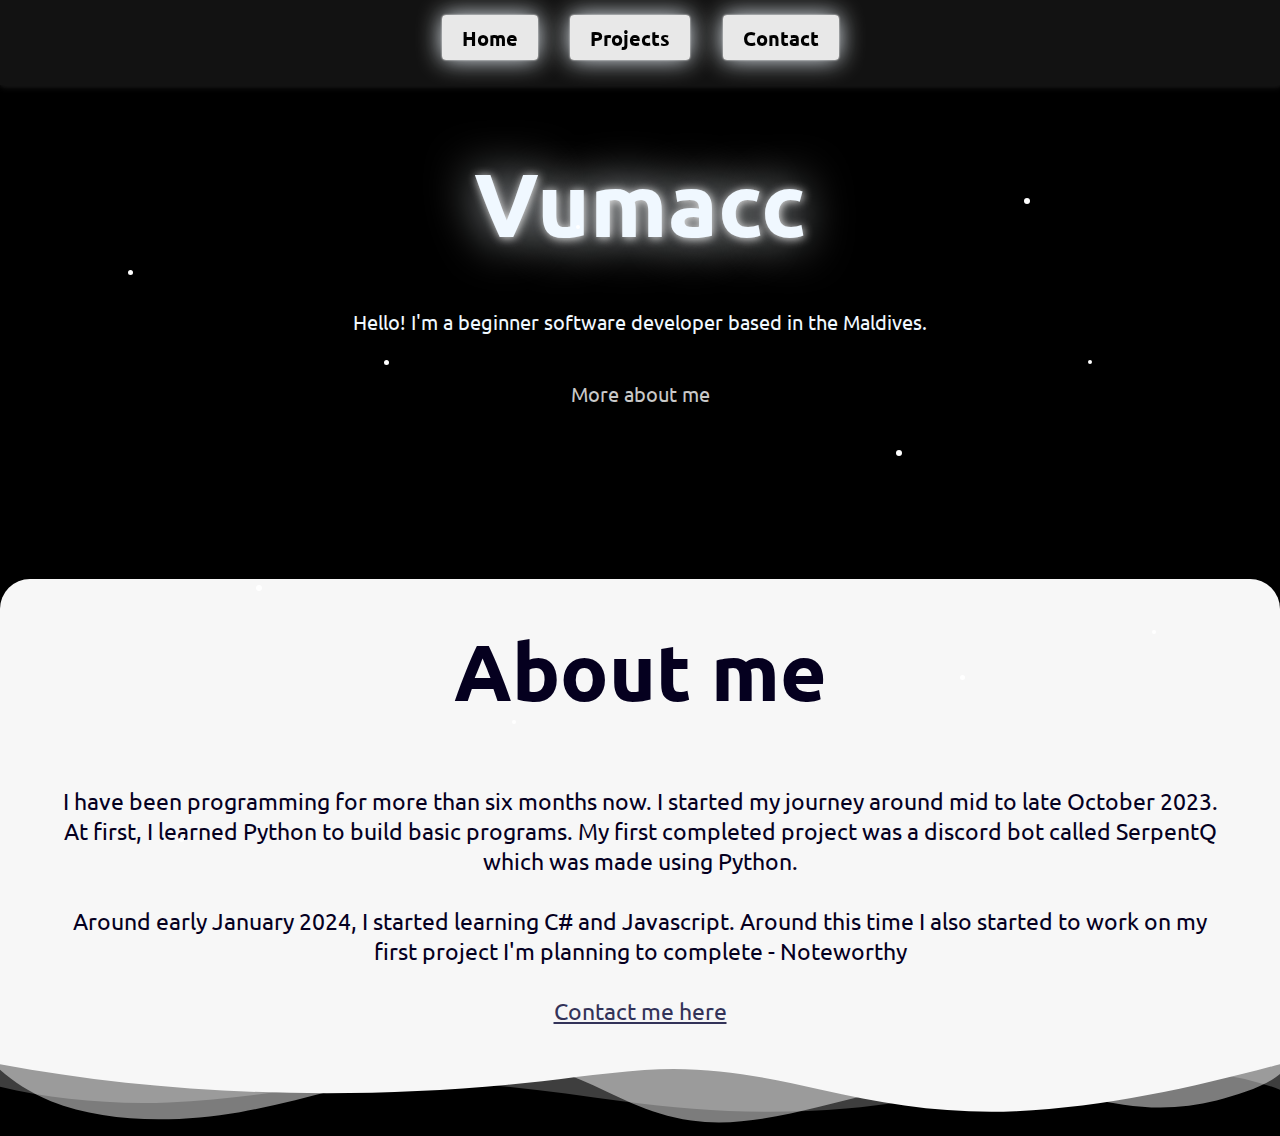
==== index.html @ 8f523c3f "Add files via upload" ====
<!DOCTYPE html>
<html>
    <head>
        <meta charset="utf-8">
        <meta http-equiv="X-UA-Compatible" content="IE=edge">
        <title>Vumacc</title>
        <link href="/assets/favicon.ico" rel="icon" type="image/x-icon">
        <meta name="description" content="The official website for Vumacc!">
        <meta name="viewport" content="width=device-width, initial-scale=1">
        <link rel='stylesheet' href='https://fonts.googleapis.com/css?family=Ubuntu'>
        <link rel="stylesheet" href="https://cdnjs.cloudflare.com/ajax/libs/font-awesome/4.7.0/css/font-awesome.min.css">
        <link rel="stylesheet" href="/global/style.css">
    </head>
    <body>
        <nav data-name="Layer 2" ="nav-menu">
            <div class="nav-bar">
                <a style="text-decoration: none;" href="/landing-page/index.html" class="nav-button nav"><strong>Home</strong></a>
                <a style="text-decoration: none;" href="/development/index.html" class="nav-button nav"><strong>Projects</strong></a>
                <a style="text-decoration: none;" href="/contact/index.html" class="nav-button nav"><strong>Contact</strong></a>
            </div>
        </nav>
        <br>
        <div class="stars">
            <div class="star" style="top: 93%; left: 14%; width: 5px; height: 5px; animation-delay: 1s;"></div>
            <div class="star" style="top: 50%; left: 70%; width: 6px; height: 6px; animation-delay: 4s;"></div>
            <div class="star" style="top: 80%; left: 40%; width: 4px; height: 4px; animation-delay: 12s;"></div>
            <div class="star" style="top: 30%; left: 10%; width: 5px; height: 5px; animation-delay: 7s;"></div>
            <div class="star" style="top: 22%; left: 80%; width: 6px; height: 6px; animation-delay: 3s;"></div>
            <div class="star" style="top: 40%; left: 30%; width: 5px; height: 5px; animation-delay: 3s;"></div>
            <div class="star" style="top: 70%; left: 90%; width: 4px; height: 4px; animation-delay: 2s;"></div>
            <div class="star" style="top: 65%; left: 20%; width: 6px; height: 6px; animation-delay: 5s;"></div>
            <div class="star" style="top: 25%; left: 45%; width: 4px; height: 4px; animation-delay: 10s;"></div>
            <div class="star" style="top: 75%; left: 75%; width: 5px; height: 5px; animation-delay: 2s;"></div>
            <div class="star" style="top: 40%; left: 85%; width: 4px; height: 4px; animation-delay: 11s;"></div>
        </div>
        <h1 class="cursor-contextmenu"><strong>Vumacc</strong></h1>

        <div class="main">
            <p class="cursor-contextmenu homepage-main-text">
                Hello! I'm a beginner software developer based in the Maldives. <br> <br>
            </p>
            <a class="front" href="#about-me-section" style="text-decoration: none;">More about me</a>
        </div>

        <div class="about-me-section cursor-contextmenu">
            <h2 class="cursor-contextmenu">About me</h2>
            <p class="text-black text-23px text-line-height-1point3 cursor-contextmenu">
                I have been programming for more than six months now. I started my journey around mid to late October 2023.<br>
                At first, I learned Python to build basic programs. My first completed project was a discord bot called SerpentQ<br>
                which was made using Python.
                <br><br>
                Around early January 2024, I started learning C# and Javascript. Around this time I also started to work on my<br>
                first project I'm planning to complete - Noteworthy
                <br><br>
                <a class="text-23px about-me" style="text-decoration:underline;" href="/pages/contact/contacts.html">Contact me here</a>
            </p> 
        </div>
        <div class="shape-divider custom-shape-divider-top-1711123782">
            <svg data-name="Layer 1" xmlns="http://www.w3.org/2000/svg" viewBox="0 0 1200 120" preserveAspectRatio="none">
                <path d="M0,0V46.29c47.79,22.2,103.59,32.17,158,28,70.36-5.37,136.33-33.31,206.8-37.5C438.64,32.43,512.34,53.67,583,72.05c69.27,18,138.3,24.88,209.4,13.08,36.15-6,69.85-17.84,104.45-29.34C989.49,25,1113-14.29,1200,52.47V0Z" opacity=".25" class="shape-fill"></path>
                <path d="M0,0V15.81C13,36.92,27.64,56.86,47.69,72.05,99.41,111.27,165,111,224.58,91.58c31.15-10.15,60.09-26.07,89.67-39.8,40.92-19,84.73-46,130.83-49.67,36.26-2.85,70.9,9.42,98.6,31.56,31.77,25.39,62.32,62,103.63,73,40.44,10.79,81.35-6.69,119.13-24.28s75.16-39,116.92-43.05c59.73-5.85,113.28,22.88,168.9,38.84,30.2,8.66,59,6.17,87.09-7.5,22.43-10.89,48-26.93,60.65-49.24V0Z" opacity=".5" class="shape-fill"></path>
                <path d="M0,0V5.63C149.93,59,314.09,71.32,475.83,42.57c43-7.64,84.23-20.12,127.61-26.46,59-8.63,112.48,12.24,165.56,35.4C827.93,77.22,886,95.24,951.2,90c86.53-7,172.46-45.71,248.8-84.81V0Z" class="shape-fill"></path>
            </svg>
        </div>        

        <script src="/scripts/script.js" async defer></script>
    </body>
</html>
---- global/style.css ----
body {
    background-color: black;
    overflow-x: hidden;
    height: 100%;
    margin: 0;
    padding: 0;
}

@keyframes twinkling {
    0% { opacity: 0; }
    50% { opacity: 1; }
    100% { opacity: 0; }
}

@keyframes glow-on-hover {
    0% { box-shadow: 1px 1px 2px rgb(230, 230, 230), 0px 0px 20px aliceblue; }
    100% { box-shadow: 1px 1px 3px rgb(230, 230, 230), 0px 0px 40px aliceblue; }
}

::-webkit-scrollbar {
    width: 10px;
    background: #292929
}

::-webkit-scrollbar-thumb {
    background: #5b5b5b;
    border-radius: 5px;
}

::selection {
    background-color: rgb(92, 92, 92);
    color: #1d1d1d;
}

.cursor-contextmenu {
    cursor: context-menu;
}

.text-black {
    color: rgb(5, 0, 31);
}

.text-23px {
    font-size: 23px;
}

.clr-hover-565656:hover {
    color: #565656;
}

.clr-c9c9c9 {
    color: #c9c9c9;
}

.clr-140d3f {
    color: #140d3f;
}

.clr-c9c9c9:hover {
    color: #130864;
}

.text-line-height-1point3 {
    line-height: 1.3;
}

.star {
    position: absolute;
    background-color: white;
    border-radius: 50%;
    animation: twinkling 5s infinite;
}

.main {
    width: auto;
    height: 200px;
    margin: auto;
    padding: 30px;
    text-align: center;
}

h1 {
    color: aliceblue;
    font-family: 'Ubuntu';
    font-size: 90px;
    text-align: center;
    text-shadow: 1px 1px 10px rgb(230, 230, 230), 0px 0px 50px aliceblue;
    margin-top: 30px;
    margin-bottom: 0px;
    padding-top: 100px;
}

h2 {
    color: rgb(5, 0, 31);
    font-family: 'Ubuntu';
    font-size: 80px;
    text-align: center;
    margin-top: 30px;
}

p {
    color: aliceblue;
    font-family: 'Ubuntu';
    font-size: 20px;
    text-align: center;
}

a.front {
    color: #c9c9c9;
    font-family: 'Ubuntu';
    font-size: 20px;
    transition: color 0.25s ease-in-out;
}

a.front:hover {
    color: #565656;
    text-decoration: none;
    font-family: 'Ubuntu';
    cursor: pointer;
}

a.about-me {
    color: #333359;
    font-family: 'Ubuntu';
    transition: color 0.25s ease-in-out;
}

a.about-me:hover {
    color: #5d448d;
    text-decoration: none;
    font-family: 'Ubuntu';
    cursor: pointer;
}

a.nav {
    color: #c9c9c9;
    font-family: 'Ubuntu';
    font-size: 20px;
    transition: color 0.25s ease-in-out;
}

a.nav:hover {
    color: #1e1e1e;
    text-decoration: none;
    font-family: 'Ubuntu';
    cursor: pointer;
}

nav {
    margin: auto;
    text-align: center;
    font-size: 50px;
}

a.nav-button {
    padding: 10px 20px;
    border: 0px outset buttonborder;
    border-radius: 4px;
    color: buttontext;
    background-color: rgb(232, 232, 232);
    text-decoration: none;
    transition: background-color 0.2s ease-in-out;
    transition: box-shadow 0.2s ease-in-out;
    box-shadow: 0px 0px 2px rgb(255, 255, 255), 0px 0px 25px aliceblue;
    margin-right: 10px;
    margin-left: 10px;
    margin-bottom: 10px;
}

a.nav-button:hover {
    border-radius: 4px;
    background-color: rgb(223, 223, 223);
    text-decoration: none;
    box-shadow: 0px 0px 2px rgb(255, 255, 255), 0px 0px 15px aliceblue;
    margin-right: 10px;
    margin-left: 10px;
}

div.nav-bar {
    height: 85px;
    width: 100%;
    background-color: rgba(30, 29, 30, 0.61);;
    box-shadow: 1px 1px 3px rgb(18, 18, 18), 1px 1px 7px rgb(39, 39, 39);
    position: fixed;
    backdrop-filter: blur(5px);
    text-align: center;
    align-content: top;
}

div.about-me-section {
    background-color: rgb(247, 247, 247);
    margin-top: 60px;
    width: 100%;
    height: 470px;
    color: rgb(5, 0, 31);
    text-align: center;
    font-size: 25px;
    font-family: 'Ubuntu';
    padding-top: 12px;
    -moz-border-radius: 0px;
    -webkit-border-radius: 3px 3px 0px 0px;
    border-radius: 30px 30px 0px 0px; 
}

.custom-shape-divider-top-1711123782 {
    width: 100%;
    overflow: hidden;
    line-height: 0;
}

.custom-shape-divider-top-1711123782 svg {
    position: relative;
    display: block;
    width: calc(100% + 1.3px);
    height: 67px;
}

.custom-shape-divider-top-1711123782 .shape-fill {
    fill: #f7f7f7;
}

div.shape-divider {
    height: 75px;
    width: 100%;
}
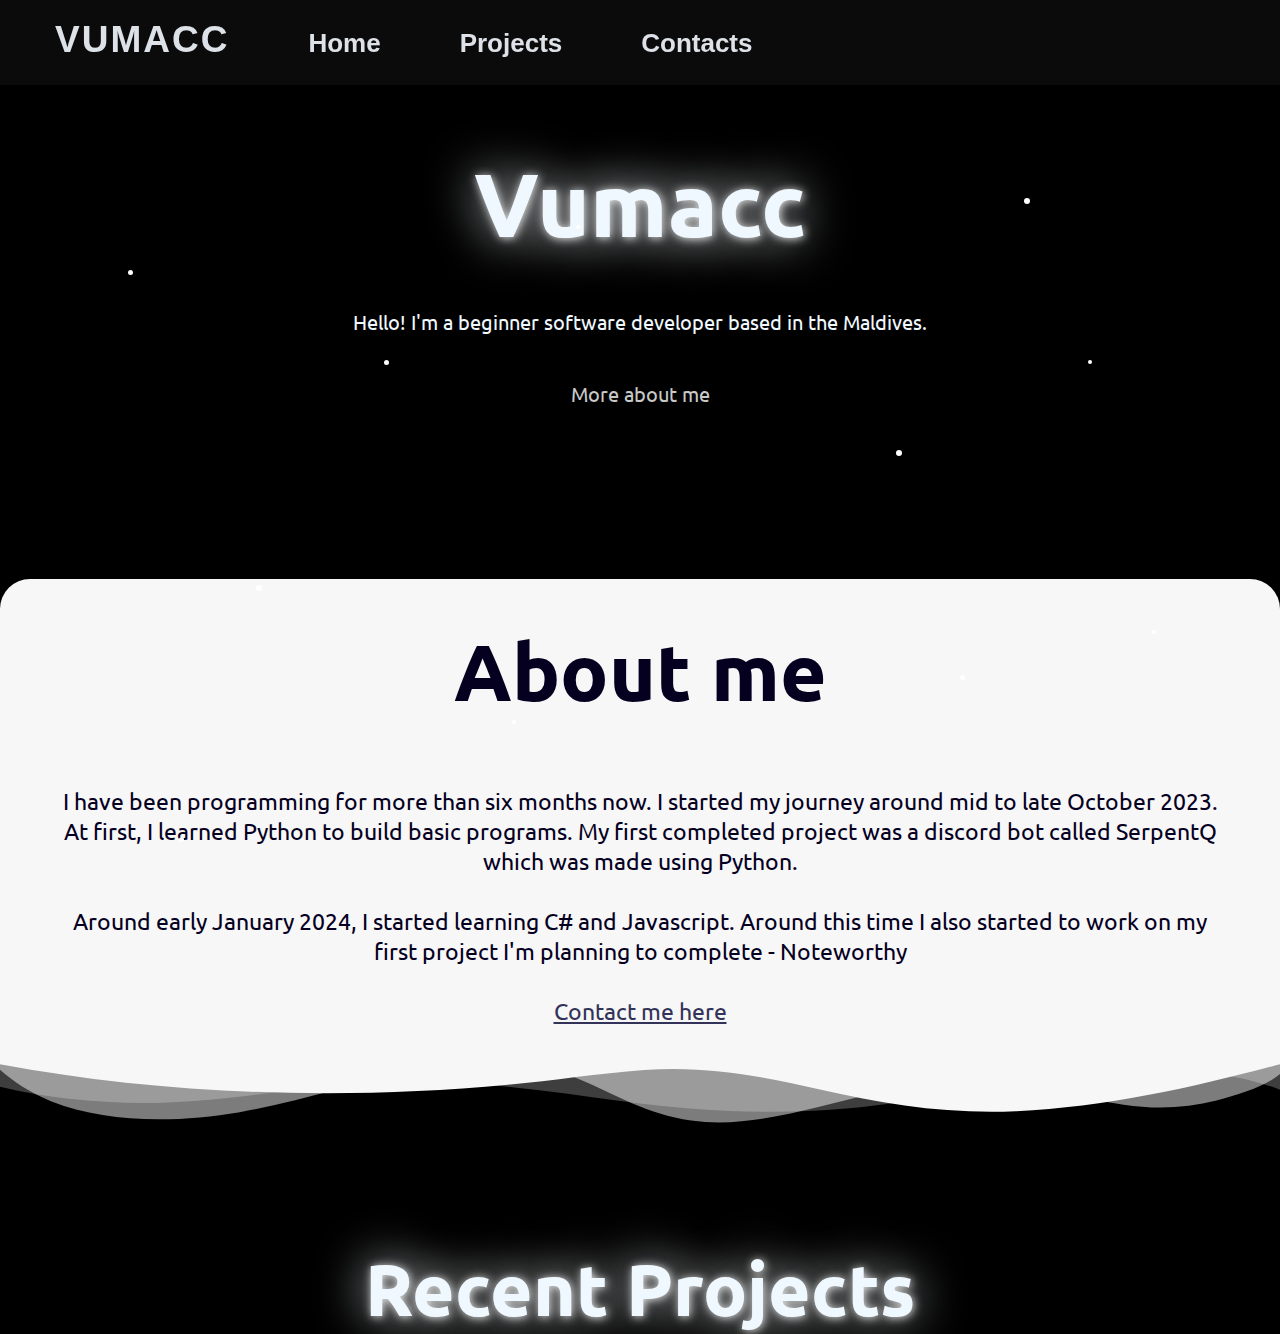
==== commit 065e5e2a: "Redesigned the nav-bar and nav-buttons" ====
--- a/index.html
+++ b/index.html
@@ -12,11 +12,12 @@
         <link rel="stylesheet" href="/global/style.css">
     </head>
     <body>
-        <nav data-name="Layer 2" ="nav-menu">
-            <div class="nav-bar">
-                <a style="text-decoration: none;" href="/landing-page/index.html" class="nav-button nav"><strong>Home</strong></a>
-                <a style="text-decoration: none;" href="/development/index.html" class="nav-button nav"><strong>Projects</strong></a>
-                <a style="text-decoration: none;" href="/contact/index.html" class="nav-button nav"><strong>Contact</strong></a>
+        <nav class="nav-menu">
+            <div class="nav-bar cursor-contextmenu">
+                <button onclick="window.location.href='/'" class="nav-button nav nav-vumacc nav-hidden cursor-hand"><strong>VUMACC</strong></button>
+                <button onclick="window.location.href='/'" class="nav-button nav cursor-hand font-26px"><strong>Home</strong></button>
+                <button onclick="window.location.href='/Projects'" class="nav-button nav cursor-hand font-26px"><strong>Projects</strong></button>
+                <button onclick="window.location.href='/contact/'" class="nav-button nav cursor-hand font-26px"><strong>Contacts</strong></button>
             </div>
         </nav>
         <br>
@@ -33,7 +34,7 @@
             <div class="star" style="top: 75%; left: 75%; width: 5px; height: 5px; animation-delay: 2s;"></div>
             <div class="star" style="top: 40%; left: 85%; width: 4px; height: 4px; animation-delay: 11s;"></div>
         </div>
-        <h1 class="cursor-contextmenu"><strong>Vumacc</strong></h1>
+        <h1 class="cursor-contextmenu padding-top-100 font-90px"><strong>Vumacc</strong></h1>
 
         <div class="main">
             <p class="cursor-contextmenu homepage-main-text">
@@ -55,13 +56,18 @@
                 <a class="text-23px about-me" style="text-decoration:underline;" href="/pages/contact/contacts.html">Contact me here</a>
             </p> 
         </div>
-        <div class="shape-divider custom-shape-divider-top-1711123782">
+
+        <div class="shape-divider about-me-shape-divider">
             <svg data-name="Layer 1" xmlns="http://www.w3.org/2000/svg" viewBox="0 0 1200 120" preserveAspectRatio="none">
                 <path d="M0,0V46.29c47.79,22.2,103.59,32.17,158,28,70.36-5.37,136.33-33.31,206.8-37.5C438.64,32.43,512.34,53.67,583,72.05c69.27,18,138.3,24.88,209.4,13.08,36.15-6,69.85-17.84,104.45-29.34C989.49,25,1113-14.29,1200,52.47V0Z" opacity=".25" class="shape-fill"></path>
                 <path d="M0,0V15.81C13,36.92,27.64,56.86,47.69,72.05,99.41,111.27,165,111,224.58,91.58c31.15-10.15,60.09-26.07,89.67-39.8,40.92-19,84.73-46,130.83-49.67,36.26-2.85,70.9,9.42,98.6,31.56,31.77,25.39,62.32,62,103.63,73,40.44,10.79,81.35-6.69,119.13-24.28s75.16-39,116.92-43.05c59.73-5.85,113.28,22.88,168.9,38.84,30.2,8.66,59,6.17,87.09-7.5,22.43-10.89,48-26.93,60.65-49.24V0Z" opacity=".5" class="shape-fill"></path>
                 <path d="M0,0V5.63C149.93,59,314.09,71.32,475.83,42.57c43-7.64,84.23-20.12,127.61-26.46,59-8.63,112.48,12.24,165.56,35.4C827.93,77.22,886,95.24,951.2,90c86.53-7,172.46-45.71,248.8-84.81V0Z" class="shape-fill"></path>
             </svg>
-        </div>        
+        </div>    
+        
+        <div class="recent-projects">
+            <h1 class="cursor-contextmenu font-73px">Recent Projects</h1>
+        </div>
 
         <script src="/scripts/script.js" async defer></script>
     </body>
--- a/global/style.css
+++ b/global/style.css
@@ -17,6 +17,12 @@
     100% { box-shadow: 1px 1px 3px rgb(230, 230, 230), 0px 0px 40px aliceblue; }
 }
 
+@keyframes button-click {
+    0% { scale: 1; }
+    50% { scale: 0.2; }
+    100% { scale: 1; }
+}
+
 ::-webkit-scrollbar {
     width: 10px;
     background: #292929
@@ -28,12 +34,16 @@
 }
 
 ::selection {
-    background-color: rgb(92, 92, 92);
-    color: #1d1d1d;
+    background-color: rgb(203, 203, 203);
+    color: #000000;
 }
 
 .cursor-contextmenu {
     cursor: context-menu;
+}
+
+.cursor-hand {
+    cursor: pointer;
 }
 
 .text-black {
@@ -82,12 +92,10 @@
 h1 {
     color: aliceblue;
     font-family: 'Ubuntu';
-    font-size: 90px;
     text-align: center;
     text-shadow: 1px 1px 10px rgb(230, 230, 230), 0px 0px 50px aliceblue;
     margin-top: 30px;
     margin-bottom: 0px;
-    padding-top: 100px;
 }
 
 h2 {
@@ -103,6 +111,22 @@
     font-family: 'Ubuntu';
     font-size: 20px;
     text-align: center;
+}
+
+h1.padding-top-100 {
+    padding-top: 100px;
+}
+
+.font-90px {
+    font-size: 90px;
+}
+
+.font-73px {
+    font-size: 73px;
+}
+
+.font-26px {
+    font-size: 26px;
 }
 
 a.front {
@@ -132,59 +156,53 @@
     cursor: pointer;
 }
 
-a.nav {
-    color: #c9c9c9;
-    font-family: 'Ubuntu';
-    font-size: 20px;
-    transition: color 0.25s ease-in-out;
-}
-
-a.nav:hover {
-    color: #1e1e1e;
-    text-decoration: none;
-    font-family: 'Ubuntu';
-    cursor: pointer;
-}
-
 nav {
     margin: auto;
     text-align: center;
-    font-size: 50px;
-}
-
-a.nav-button {
-    padding: 10px 20px;
+}
+
+button.nav-button {
+    position: static;
+    padding: 8.5px 25px;
     border: 0px outset buttonborder;
-    border-radius: 4px;
-    color: buttontext;
-    background-color: rgb(232, 232, 232);
+    border-radius: 100px;
+    font-family: 'system-ui, -apple-system, BlinkMacSystemFont, 'Segoe UI', Roboto, Oxygen, Ubuntu, Cantarell, 'Open Sans', 'Helvetica Neue', sans-serif';
+    background-color: transparent;
     text-decoration: none;
-    transition: background-color 0.2s ease-in-out;
-    transition: box-shadow 0.2s ease-in-out;
-    box-shadow: 0px 0px 2px rgb(255, 255, 255), 0px 0px 25px aliceblue;
-    margin-right: 10px;
+    color: rgb(221, 226, 232);
+    transition: background-color .15s;
     margin-left: 10px;
-    margin-bottom: 10px;
-}
-
-a.nav-button:hover {
-    border-radius: 4px;
-    background-color: rgb(223, 223, 223);
-    text-decoration: none;
-    box-shadow: 0px 0px 2px rgb(255, 255, 255), 0px 0px 15px aliceblue;
-    margin-right: 10px;
-    margin-left: 10px;
+    margin-right: 15px;
+}
+
+button.nav-button:hover {
+    background-color: #a6a2a65d;
+}
+
+button.nav-vumacc {
+    font-size: 37px;
+    letter-spacing: 2px;
+    margin-top: 10px;
+}
+
+button.nav-vumacc:hover {
+    background-color: transparent;
+}
+
+button.nav-hidden {
+    color: rgb(221, 226, 232);
 }
 
 div.nav-bar {
     height: 85px;
     width: 100%;
-    background-color: rgba(30, 29, 30, 0.61);;
-    box-shadow: 1px 1px 3px rgb(18, 18, 18), 1px 1px 7px rgb(39, 39, 39);
+    background-color: #1312139c;
+    box-shadow: 1px 1px 7px rgb(0, 0, 0);
     position: fixed;
     backdrop-filter: blur(5px);
-    text-align: center;
+    text-align: left;
     align-content: top;
+    padding-left: 20px;
 }
 
 div.about-me-section {
@@ -202,24 +220,25 @@
     border-radius: 30px 30px 0px 0px; 
 }
 
-.custom-shape-divider-top-1711123782 {
+.about-me-shape-divider {
     width: 100%;
     overflow: hidden;
     line-height: 0;
 }
 
-.custom-shape-divider-top-1711123782 svg {
+.about-me-shape-divider svg {
     position: relative;
     display: block;
     width: calc(100% + 1.3px);
     height: 67px;
 }
 
-.custom-shape-divider-top-1711123782 .shape-fill {
+.about-me-shape-divider .shape-fill {
     fill: #f7f7f7;
 }
 
 div.shape-divider {
-    height: 75px;
-    width: 100%;
-}+    height: 150px;
+    width: 100%;
+}
+
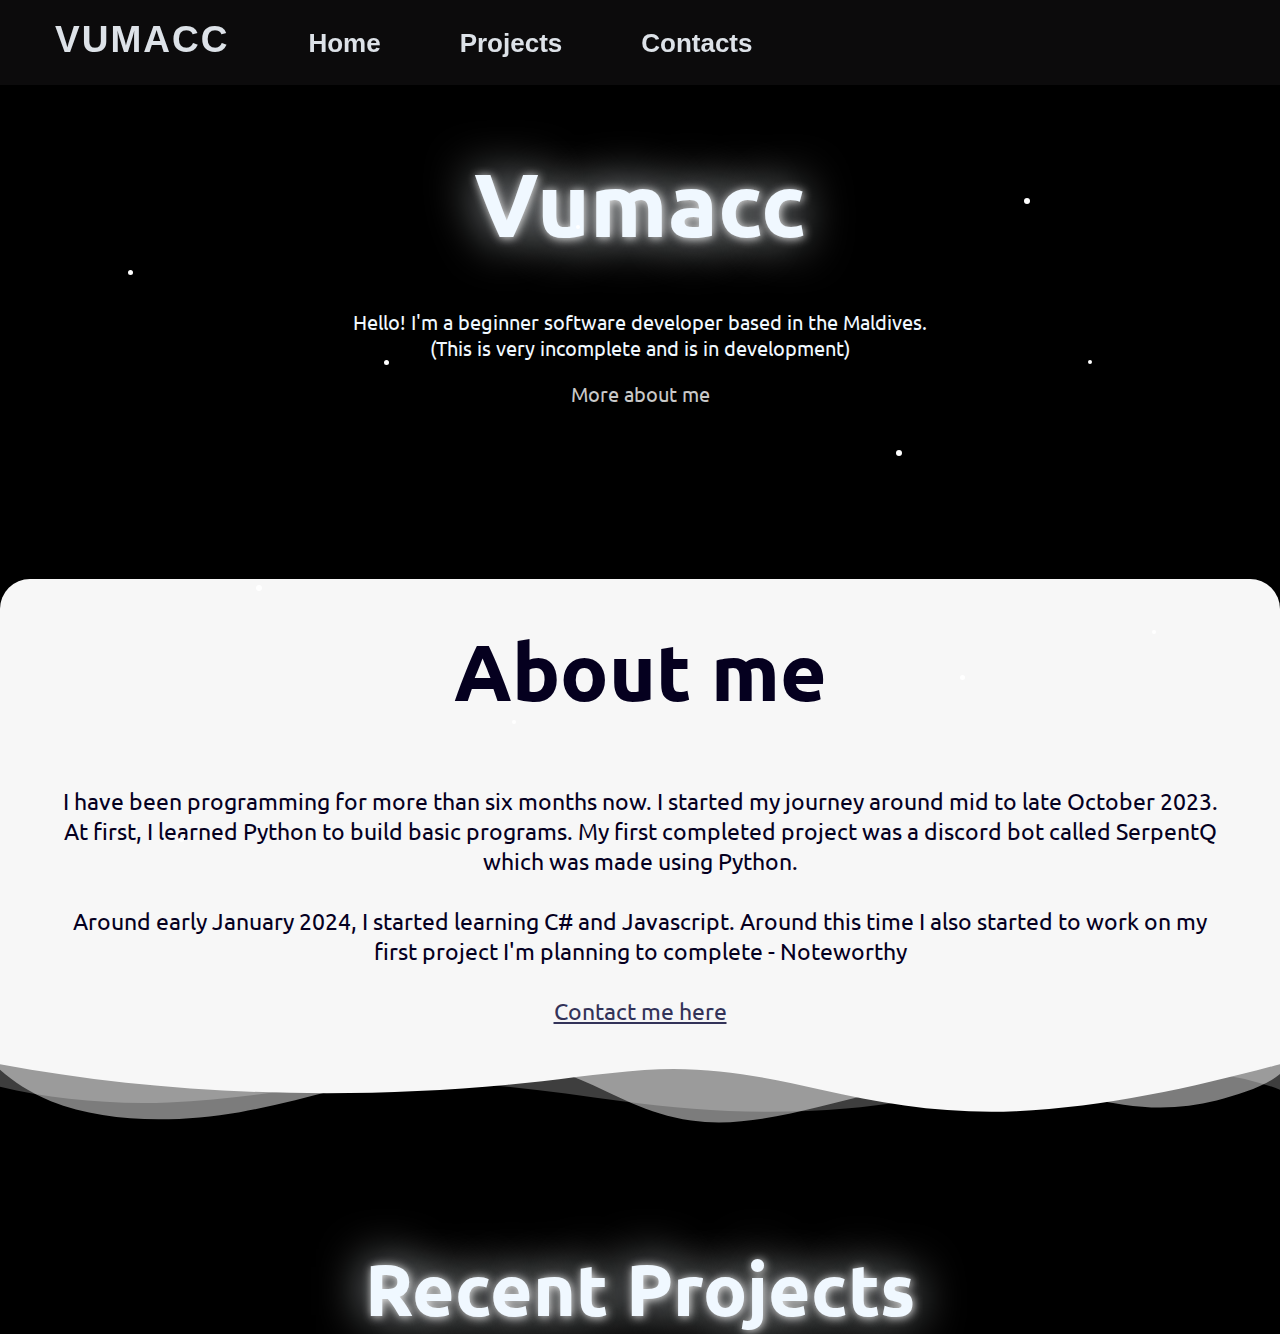
==== commit c94885b4: "Inserted a small disclaimer" ====
--- a/index.html
+++ b/index.html
@@ -38,7 +38,7 @@
 
         <div class="main">
             <p class="cursor-contextmenu homepage-main-text">
-                Hello! I'm a beginner software developer based in the Maldives. <br> <br>
+                Hello! I'm a beginner software developer based in the Maldives. <br> (This is very incomplete and is in development) <br>
             </p>
             <a class="front" href="#about-me-section" style="text-decoration: none;">More about me</a>
         </div>
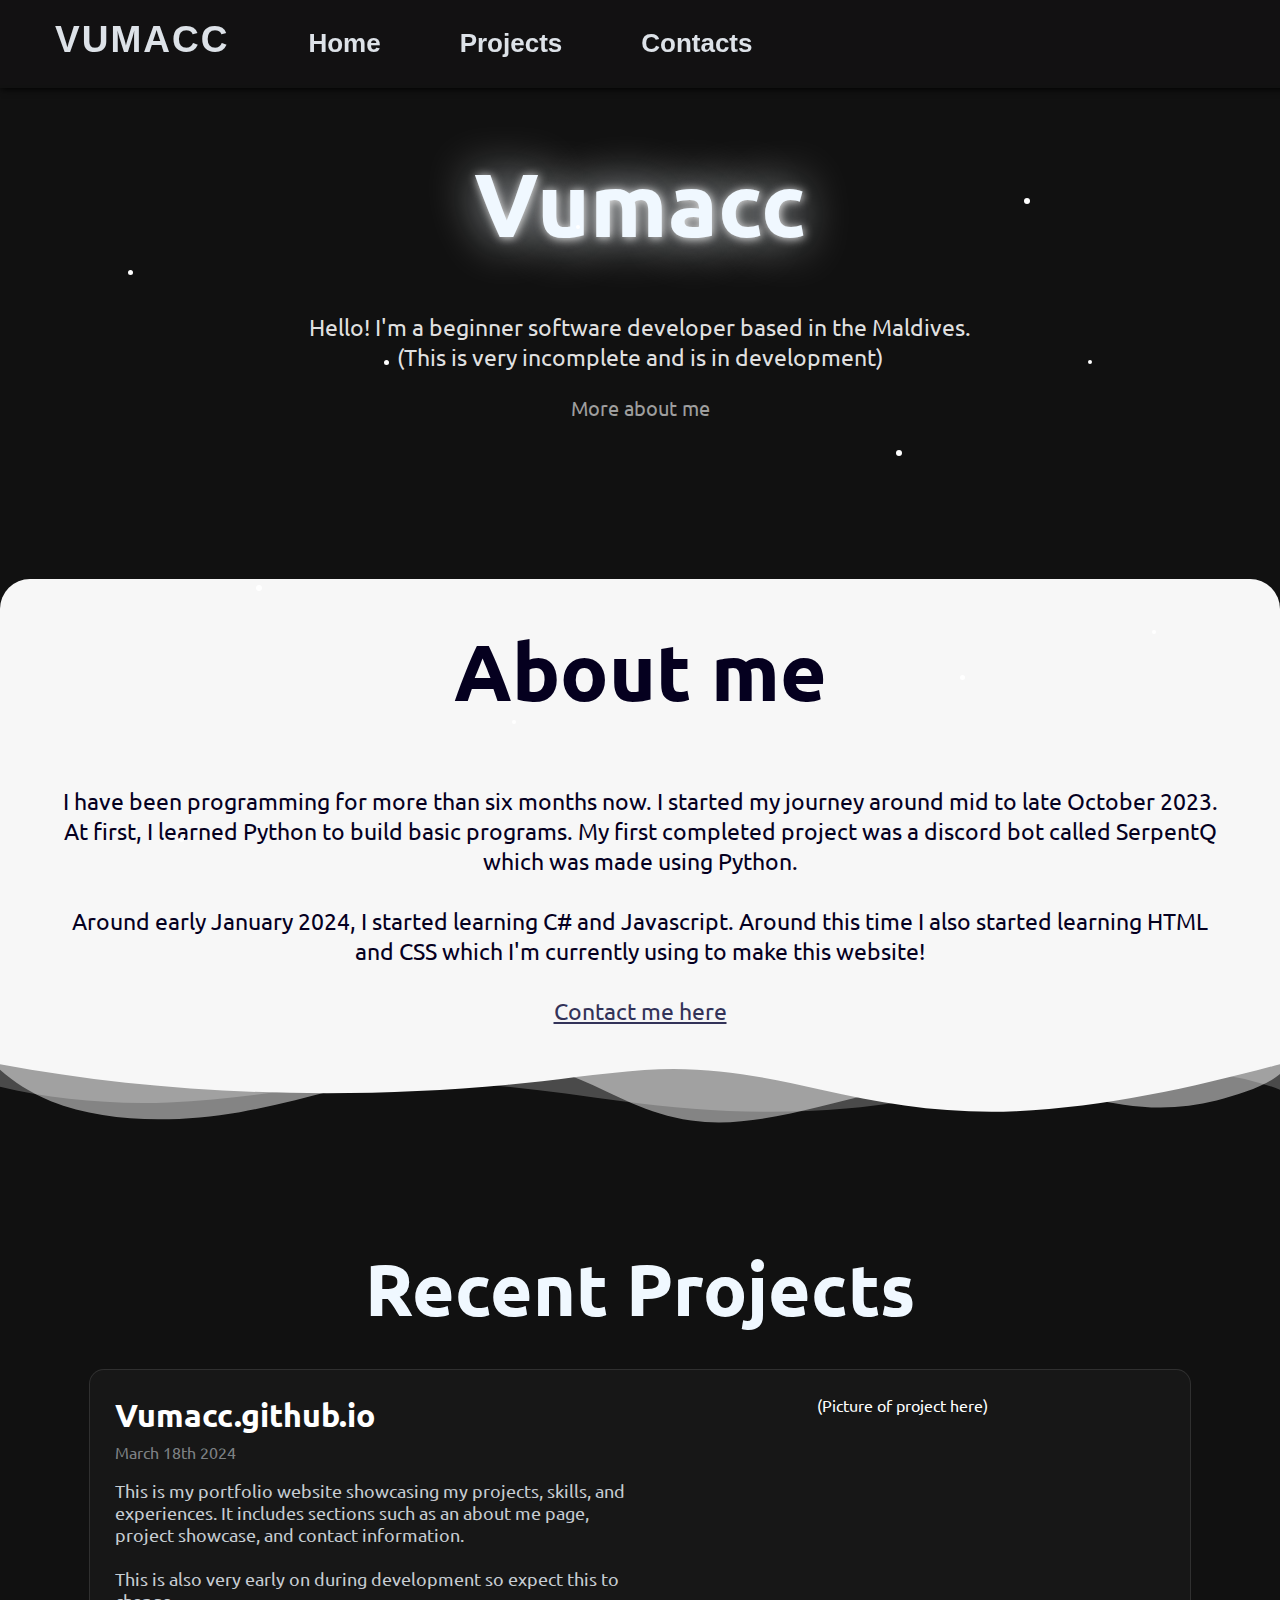
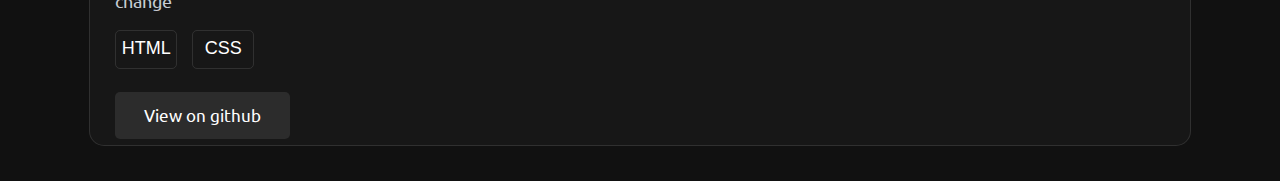
==== commit 8a155478: "Fixed sizing on the <p> tag" ====
--- a/index.html
+++ b/index.html
@@ -7,8 +7,12 @@
         <link href="/assets/favicon.ico" rel="icon" type="image/x-icon">
         <meta name="description" content="The official website for Vumacc!">
         <meta name="viewport" content="width=device-width, initial-scale=1">
+        <link rel="preconnect" href="https://fonts.googleapis.com">
+        <link rel="preconnect" href="https://fonts.gstatic.com" crossorigin>
         <link rel='stylesheet' href='https://fonts.googleapis.com/css?family=Ubuntu'>
         <link rel="stylesheet" href="https://cdnjs.cloudflare.com/ajax/libs/font-awesome/4.7.0/css/font-awesome.min.css">
+        <link rel="stylesheet" href="https://fonts.cdnfonts.com/css/cascadia-code">
+        <link rel="stylesheet" href="https://fonts.googleapis.com/css2?family=Source+Code+Pro:ital,wght@0,200..900;1,200..900&display=swap">
         <link rel="stylesheet" href="/global/style.css">
     </head>
     <body>
@@ -34,24 +38,24 @@
             <div class="star" style="top: 75%; left: 75%; width: 5px; height: 5px; animation-delay: 2s;"></div>
             <div class="star" style="top: 40%; left: 85%; width: 4px; height: 4px; animation-delay: 11s;"></div>
         </div>
-        <h1 class="cursor-contextmenu padding-top-100 font-90px"><strong>Vumacc</strong></h1>
+        <h1 class="cursor-contextmenu padding-top-100 font-90px text-shadow-main-glow"><strong>Vumacc</strong></h1>
 
         <div class="main">
-            <p class="cursor-contextmenu homepage-main-text">
+            <p class="cursor-contextmenu homepage-main-text text-23px clr-">
                 Hello! I'm a beginner software developer based in the Maldives. <br> (This is very incomplete and is in development) <br>
             </p>
-            <a class="front" href="#about-me-section" style="text-decoration: none;">More about me</a>
+            <a class="front" href="#about" style="text-decoration: none;">More about me</a>
         </div>
 
-        <div class="about-me-section cursor-contextmenu">
+        <div class="about-me-section cursor-contextmenu" id="about">
             <h2 class="cursor-contextmenu">About me</h2>
             <p class="text-black text-23px text-line-height-1point3 cursor-contextmenu">
                 I have been programming for more than six months now. I started my journey around mid to late October 2023.<br>
                 At first, I learned Python to build basic programs. My first completed project was a discord bot called SerpentQ<br>
                 which was made using Python.
                 <br><br>
-                Around early January 2024, I started learning C# and Javascript. Around this time I also started to work on my<br>
-                first project I'm planning to complete - Noteworthy
+                Around early January 2024, I started learning C# and Javascript. Around this time I also started learning HTML<br>
+                and CSS which I'm currently using to make this website!
                 <br><br>
                 <a class="text-23px about-me" style="text-decoration:underline;" href="/pages/contact/contacts.html">Contact me here</a>
             </p> 
@@ -67,6 +71,33 @@
         
         <div class="recent-projects">
             <h1 class="cursor-contextmenu font-73px">Recent Projects</h1>
+            <div class="recent-projects-item">
+                <div class="projects-item-left project-item-content">
+                    <h3 class="text-32px">Vumacc.github.io</h3>
+                    <p class="text-align-left .clr-f0f8ff7b project-item-date">March 18th 2024</p>
+                    <p class="text-align-left project-item-description">
+                        This is my portfolio website showcasing my projects, skills, and experiences. It includes sections such as an about me page, project showcase, and contact information.
+                        <br><br>
+                        This is also very early on during development so expect this to change
+                    </p>
+                    <div class="project-item-languages">
+                        <div class="project-item-language-div font-cascadia-code cursor-hand">
+                            HTML
+                        </div>
+                        <div class="project-item-language-div font-cascadia-code cursor-hand">
+                            CSS
+                        </div>
+                    </div>
+                    <div class="project-item-button-link">
+                        <a class="project-item-button" href="https://github.com/Vumacc/Vumacc.github.io">
+                            View on github
+                        </a>
+                    </div>
+                </div>
+                <div class="projects-item-right project-item-content">
+                    (Picture of project here)
+                </div>
+            </div>
         </div>
 
         <script src="/scripts/script.js" async defer></script>
--- a/global/style.css
+++ b/global/style.css
@@ -1,9 +1,10 @@
 body {
-    background-color: black;
+    background-color: rgba(15, 15, 15, 0.991);
     overflow-x: hidden;
     height: 100%;
     margin: 0;
     padding: 0;
+    color: white;
 }
 
 @keyframes twinkling {
@@ -35,7 +36,7 @@
 
 ::selection {
     background-color: rgb(203, 203, 203);
-    color: #000000;
+    color: #242424;
 }
 
 .cursor-contextmenu {
@@ -46,6 +47,15 @@
     cursor: pointer;
 }
 
+.font-cascadia-code {
+    font-family: 'Cascadia Code', sans-serif;
+    font-weight: 0.005;
+}
+
+.margin-0px {
+    margin: 0px;
+}
+
 .text-black {
     color: rgb(5, 0, 31);
 }
@@ -54,12 +64,36 @@
     font-size: 23px;
 }
 
+.text-32px {
+    font-size: 32px;
+}
+
+.text-20px {
+    font-size: 20px;
+}
+
+.text-align-center {
+    text-align: center;
+}
+
+.text-align-left {
+    text-align: left;
+}
+
 .clr-hover-565656:hover {
     color: #565656;
 }
 
 .clr-c9c9c9 {
     color: #c9c9c9;
+}
+
+.clr- {
+    color: #e7e7e7f7;
+}
+
+.clr-f0f8ff7b {
+    color: #f0f8ff7b;
 }
 
 .clr-140d3f {
@@ -93,7 +127,6 @@
     color: aliceblue;
     font-family: 'Ubuntu';
     text-align: center;
-    text-shadow: 1px 1px 10px rgb(230, 230, 230), 0px 0px 50px aliceblue;
     margin-top: 30px;
     margin-bottom: 0px;
 }
@@ -106,10 +139,13 @@
     margin-top: 30px;
 }
 
+h3 {
+    margin: 0px;
+}
+
 p {
-    color: aliceblue;
-    font-family: 'Ubuntu';
-    font-size: 20px;
+    color: rgba(240, 248, 255, 0.484);
+    font-family: 'Ubuntu';
     text-align: center;
 }
 
@@ -117,6 +153,10 @@
     padding-top: 100px;
 }
 
+.text-shadow-main-glow {
+    text-shadow: 1px 1px 10px rgb(230, 230, 230), 0px 0px 50px aliceblue;
+}
+
 .font-90px {
     font-size: 90px;
 }
@@ -130,14 +170,14 @@
 }
 
 a.front {
-    color: #c9c9c9;
+    color: #9e9e9e;
     font-family: 'Ubuntu';
     font-size: 20px;
-    transition: color 0.25s ease-in-out;
+    transition: color 0.15s ease-in-out;
 }
 
 a.front:hover {
-    color: #565656;
+    color: #d2d2d2;
     text-decoration: none;
     font-family: 'Ubuntu';
     cursor: pointer;
@@ -191,6 +231,14 @@
 
 button.nav-hidden {
     color: rgb(221, 226, 232);
+}
+
+.dropdown-content {
+    color: black;
+    width: 200px;
+    display: block;
+    text-decoration: none;
+    position: relative;
 }
 
 div.nav-bar {
@@ -203,6 +251,8 @@
     text-align: left;
     align-content: top;
     padding-left: 20px;
+    border-color: #13121398;
+    border-style: none none solid none;
 }
 
 div.about-me-section {
@@ -242,3 +292,101 @@
     width: 100%;
 }
 
+div.recent-projects-item {
+    margin: auto;
+    background-color: #191919d6;
+    border-color: rgba(67, 67, 67, 0.584);
+    border-width: 1px;
+    border-style: solid;
+    border-radius: 15px;
+    width: 82%;
+    height: 325px;
+    padding: 25px;
+    margin-top: 35px;
+    margin-bottom: 35px;
+    transition: background-color .20s ease-in-out;
+}
+
+div.recent-projects-item:hover {
+    background-color: rgba(31, 31, 31, 0.731);
+}
+
+div.project-item-content {
+    width: 50%;
+    height: 99.5%;
+    float: left;
+    font-family: 'Ubuntu';
+}
+
+p.project-item-date {
+    color: #f0f8ff7b;
+    margin: 0px;
+    margin-top: 6px;
+    font-size: 16px;
+}
+
+p.project-item-description {
+    color: #f0f8ffd2;
+}
+
+div.project-item-languages {
+    background-color: transparent;
+    height: 40px;
+}
+
+div.project-item-language-div {
+    background-color: transparent;
+    border-color: rgba(67, 67, 67, 0.584);
+    float: left;
+    margin-right: 15px;
+    width: 60px;
+    height: 30px;
+    text-align: center;
+    border-radius: 5px;
+    padding-top: 7px;
+    border-style: solid;
+    border-width: 1px;
+    transition: background-color .12s ease-in;
+}
+
+div.project-item-language-div:hover {
+    background-color: #232323ce;
+}
+
+div.project-item-button-link {
+    background-color: transparent;
+    margin-top: 22px;
+    width: 100%;
+    height: 50px;
+}
+
+a.project-item-button {
+    background-color: #2c2c2c;
+    width: 175px;
+    height: 35px;
+    border-radius: 5px;
+    text-align: center;
+    display: block;
+    color: white;
+    padding-top: 12px;
+    font-size: 17px;
+    text-decoration: none;
+    font-family: 'Ubuntu';
+    transition: background-color .15s ease-in;
+}
+
+a.project-item-button:hover {
+    background-color: #404040;
+}
+
+div.projects-item-left {
+    background-color: transparent;
+    text-align: left;
+    font-size: 18px;
+    margin: 0px;
+}
+
+div.projects-item-right {
+    background-color: transparent;
+    text-align: center;
+}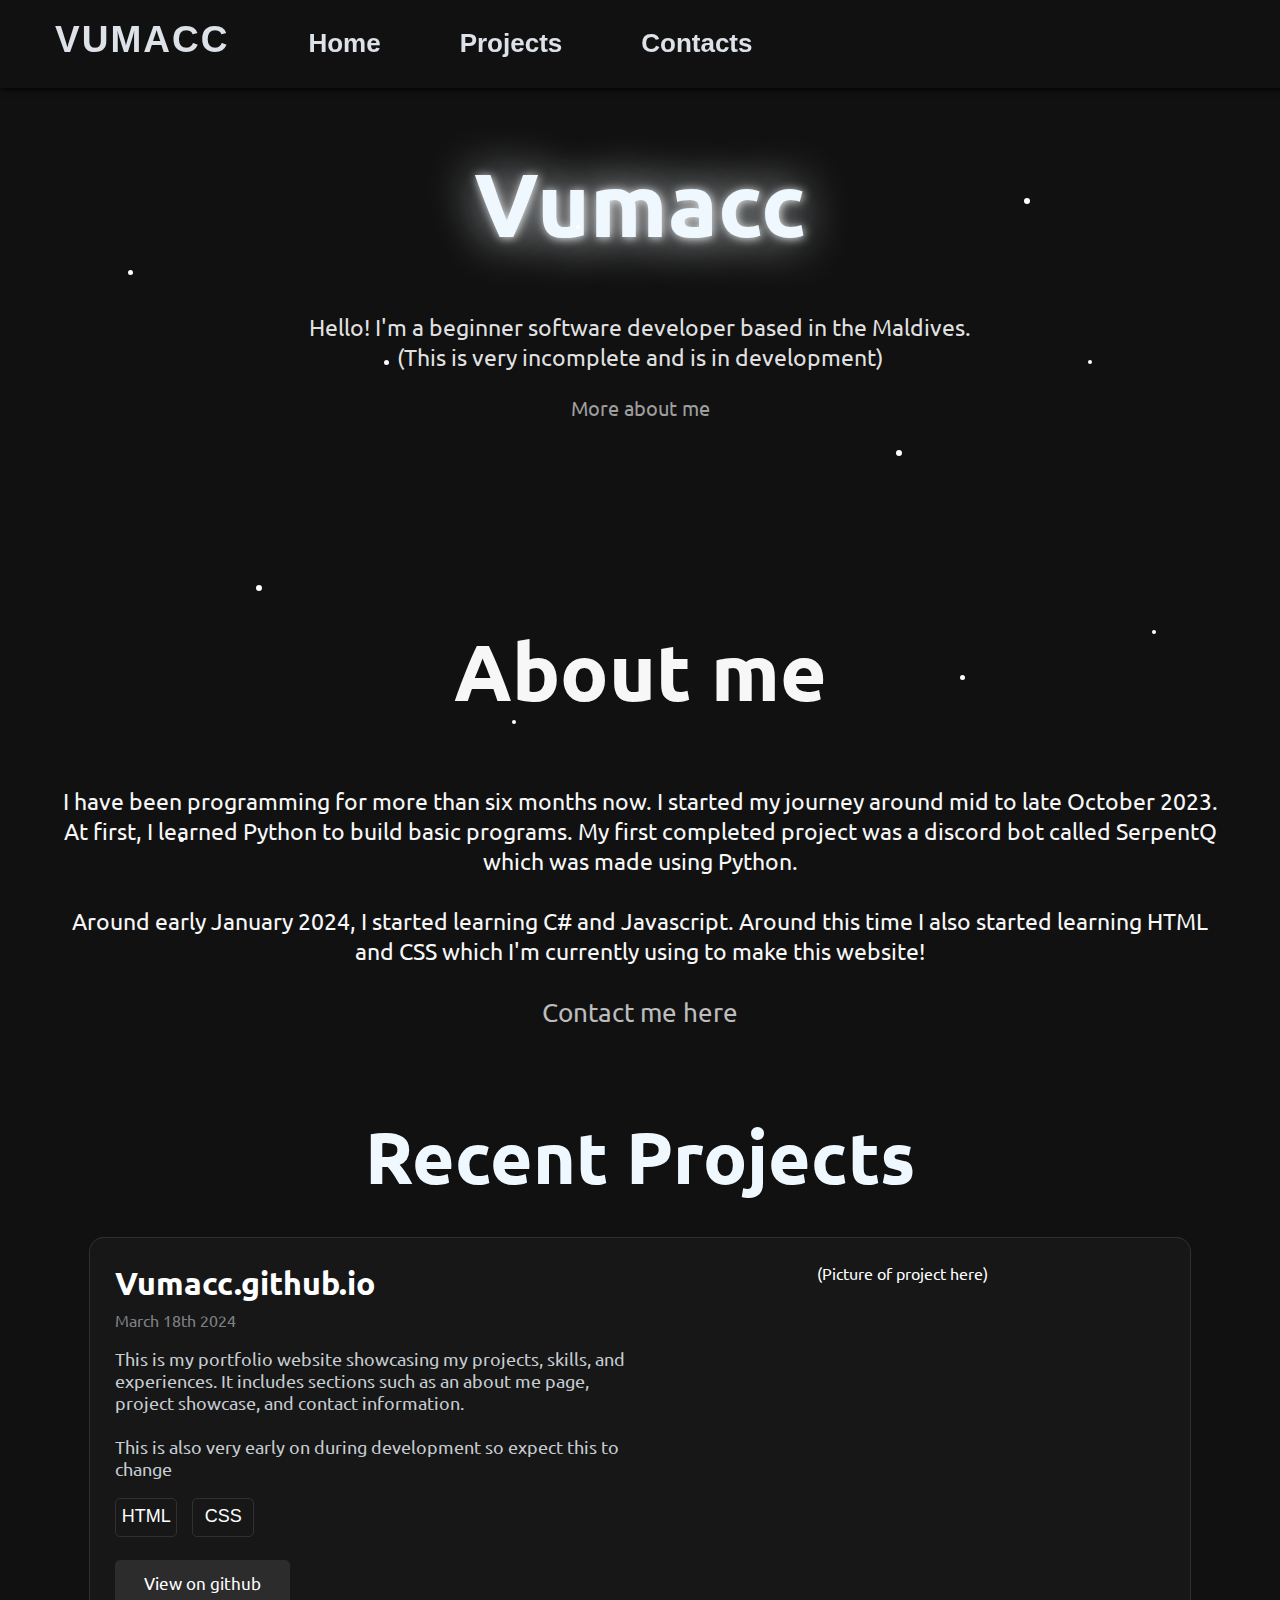
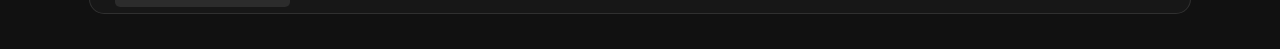
==== commit f81de4b7: "Tweaked the about-me div" ====
--- a/index.html
+++ b/index.html
@@ -48,8 +48,8 @@
         </div>
 
         <div class="about-me-section cursor-contextmenu" id="about">
-            <h2 class="cursor-contextmenu">About me</h2>
-            <p class="text-black text-23px text-line-height-1point3 cursor-contextmenu">
+            <h2 class="cursor-contextmenu text-white">About me</h2>
+            <p class="text-white text-23px text-line-height-1point3 cursor-contextmenu">
                 I have been programming for more than six months now. I started my journey around mid to late October 2023.<br>
                 At first, I learned Python to build basic programs. My first completed project was a discord bot called SerpentQ<br>
                 which was made using Python.
@@ -57,17 +57,11 @@
                 Around early January 2024, I started learning C# and Javascript. Around this time I also started learning HTML<br>
                 and CSS which I'm currently using to make this website!
                 <br><br>
-                <a class="text-23px about-me" style="text-decoration:underline;" href="/pages/contact/contacts.html">Contact me here</a>
+                <a class="text-32px about-me" style="text-decoration:none;" href="/pages/contact/contacts.html">Contact me here</a>
             </p> 
         </div>
 
-        <div class="shape-divider about-me-shape-divider">
-            <svg data-name="Layer 1" xmlns="http://www.w3.org/2000/svg" viewBox="0 0 1200 120" preserveAspectRatio="none">
-                <path d="M0,0V46.29c47.79,22.2,103.59,32.17,158,28,70.36-5.37,136.33-33.31,206.8-37.5C438.64,32.43,512.34,53.67,583,72.05c69.27,18,138.3,24.88,209.4,13.08,36.15-6,69.85-17.84,104.45-29.34C989.49,25,1113-14.29,1200,52.47V0Z" opacity=".25" class="shape-fill"></path>
-                <path d="M0,0V15.81C13,36.92,27.64,56.86,47.69,72.05,99.41,111.27,165,111,224.58,91.58c31.15-10.15,60.09-26.07,89.67-39.8,40.92-19,84.73-46,130.83-49.67,36.26-2.85,70.9,9.42,98.6,31.56,31.77,25.39,62.32,62,103.63,73,40.44,10.79,81.35-6.69,119.13-24.28s75.16-39,116.92-43.05c59.73-5.85,113.28,22.88,168.9,38.84,30.2,8.66,59,6.17,87.09-7.5,22.43-10.89,48-26.93,60.65-49.24V0Z" opacity=".5" class="shape-fill"></path>
-                <path d="M0,0V5.63C149.93,59,314.09,71.32,475.83,42.57c43-7.64,84.23-20.12,127.61-26.46,59-8.63,112.48,12.24,165.56,35.4C827.93,77.22,886,95.24,951.2,90c86.53-7,172.46-45.71,248.8-84.81V0Z" class="shape-fill"></path>
-            </svg>
-        </div>    
+        <br>
         
         <div class="recent-projects">
             <h1 class="cursor-contextmenu font-73px">Recent Projects</h1>
--- a/global/style.css
+++ b/global/style.css
@@ -1,5 +1,5 @@
 body {
-    background-color: rgba(15, 15, 15, 0.991);
+    background-color: #0f0f0ffd;
     overflow-x: hidden;
     height: 100%;
     margin: 0;
@@ -56,8 +56,8 @@
     margin: 0px;
 }
 
-.text-black {
-    color: rgb(5, 0, 31);
+.text-white {
+    color: #f7f7f7;
 }
 
 .text-23px {
@@ -184,13 +184,14 @@
 }
 
 a.about-me {
-    color: #333359;
-    font-family: 'Ubuntu';
-    transition: color 0.25s ease-in-out;
+    color: #bcbcbc;
+    font-family: 'Ubuntu';
+    font-size: 26px;
+    transition: color 0.15s ease-in-out;
 }
 
 a.about-me:hover {
-    color: #5d448d;
+    color: #ececec;
     text-decoration: none;
     font-family: 'Ubuntu';
     cursor: pointer;
@@ -256,11 +257,11 @@
 }
 
 div.about-me-section {
-    background-color: rgb(247, 247, 247);
+    background-color: transparent;
     margin-top: 60px;
     width: 100%;
     height: 470px;
-    color: rgb(5, 0, 31);
+    color: #f7f7f7;
     text-align: center;
     font-size: 25px;
     font-family: 'Ubuntu';
@@ -268,28 +269,6 @@
     -moz-border-radius: 0px;
     -webkit-border-radius: 3px 3px 0px 0px;
     border-radius: 30px 30px 0px 0px; 
-}
-
-.about-me-shape-divider {
-    width: 100%;
-    overflow: hidden;
-    line-height: 0;
-}
-
-.about-me-shape-divider svg {
-    position: relative;
-    display: block;
-    width: calc(100% + 1.3px);
-    height: 67px;
-}
-
-.about-me-shape-divider .shape-fill {
-    fill: #f7f7f7;
-}
-
-div.shape-divider {
-    height: 150px;
-    width: 100%;
 }
 
 div.recent-projects-item {
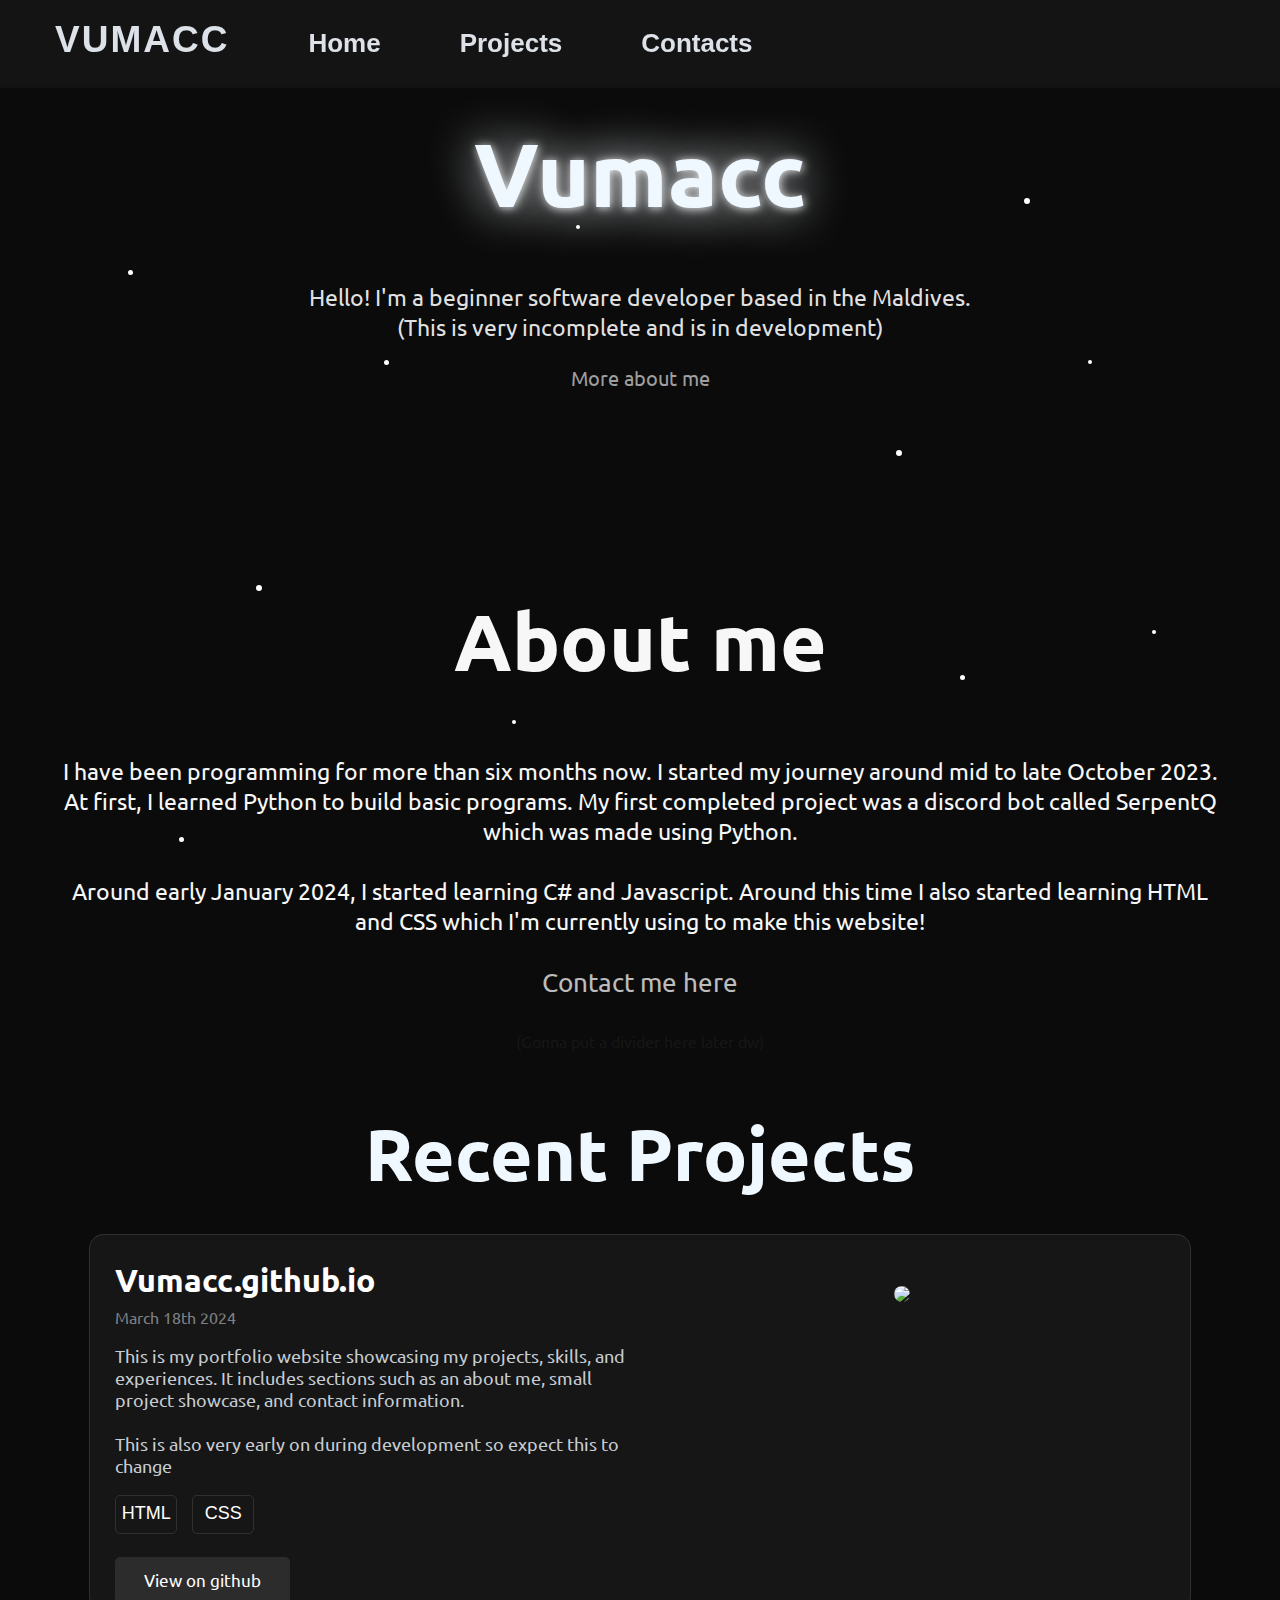
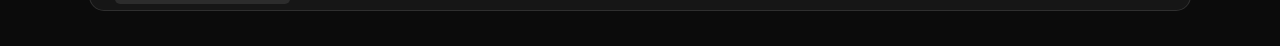
==== commit 4b7d51e2: "Made new div between projects and about me" ====
--- a/index.html
+++ b/index.html
@@ -61,7 +61,9 @@
             </p> 
         </div>
 
-        <br>
+        <div class="no-mans-land">
+            (Gonna put a divider here later dw)
+        </div>
         
         <div class="recent-projects">
             <h1 class="cursor-contextmenu font-73px">Recent Projects</h1>
@@ -70,7 +72,7 @@
                     <h3 class="text-32px">Vumacc.github.io</h3>
                     <p class="text-align-left .clr-f0f8ff7b project-item-date">March 18th 2024</p>
                     <p class="text-align-left project-item-description">
-                        This is my portfolio website showcasing my projects, skills, and experiences. It includes sections such as an about me page, project showcase, and contact information.
+                        This is my portfolio website showcasing my projects, skills, and experiences. It includes sections such as an about me, small project showcase, and contact information.
                         <br><br>
                         This is also very early on during development so expect this to change
                     </p>
@@ -89,7 +91,7 @@
                     </div>
                 </div>
                 <div class="projects-item-right project-item-content">
-                    (Picture of project here)
+                    <img src="/assets/DoesHeKnow.jpg" width="500" style="border-radius: 10px;">
                 </div>
             </div>
         </div>
--- a/global/style.css
+++ b/global/style.css
@@ -1,5 +1,5 @@
 body {
-    background-color: #0f0f0ffd;
+    background-color: #090909fd;
     overflow-x: hidden;
     height: 100%;
     margin: 0;
@@ -127,7 +127,7 @@
     color: aliceblue;
     font-family: 'Ubuntu';
     text-align: center;
-    margin-top: 30px;
+    margin-top: 0px;
     margin-bottom: 0px;
 }
 
@@ -217,7 +217,7 @@
 }
 
 button.nav-button:hover {
-    background-color: #a6a2a65d;
+    background-color: #a6a2a639;
 }
 
 button.nav-vumacc {
@@ -234,19 +234,10 @@
     color: rgb(221, 226, 232);
 }
 
-.dropdown-content {
-    color: black;
-    width: 200px;
-    display: block;
-    text-decoration: none;
-    position: relative;
-}
-
 div.nav-bar {
     height: 85px;
     width: 100%;
-    background-color: #1312139c;
-    box-shadow: 1px 1px 7px rgb(0, 0, 0);
+    background-color: #1b1a1b9c;
     position: fixed;
     backdrop-filter: blur(5px);
     text-align: left;
@@ -269,6 +260,20 @@
     -moz-border-radius: 0px;
     -webkit-border-radius: 3px 3px 0px 0px;
     border-radius: 30px 30px 0px 0px; 
+}
+
+div.no-mans-land {
+    font-family: 'Ubuntu';
+    background: transparent;
+    margin-top: 0px;
+    width: 100%;
+    height: 75px;
+    text-align: center;
+    color: #171717fd;
+}
+
+div.recent-projects {
+    background-color: transparent;
 }
 
 div.recent-projects-item {
@@ -368,4 +373,5 @@
 div.projects-item-right {
     background-color: transparent;
     text-align: center;
+    padding-top: 25px;
 }